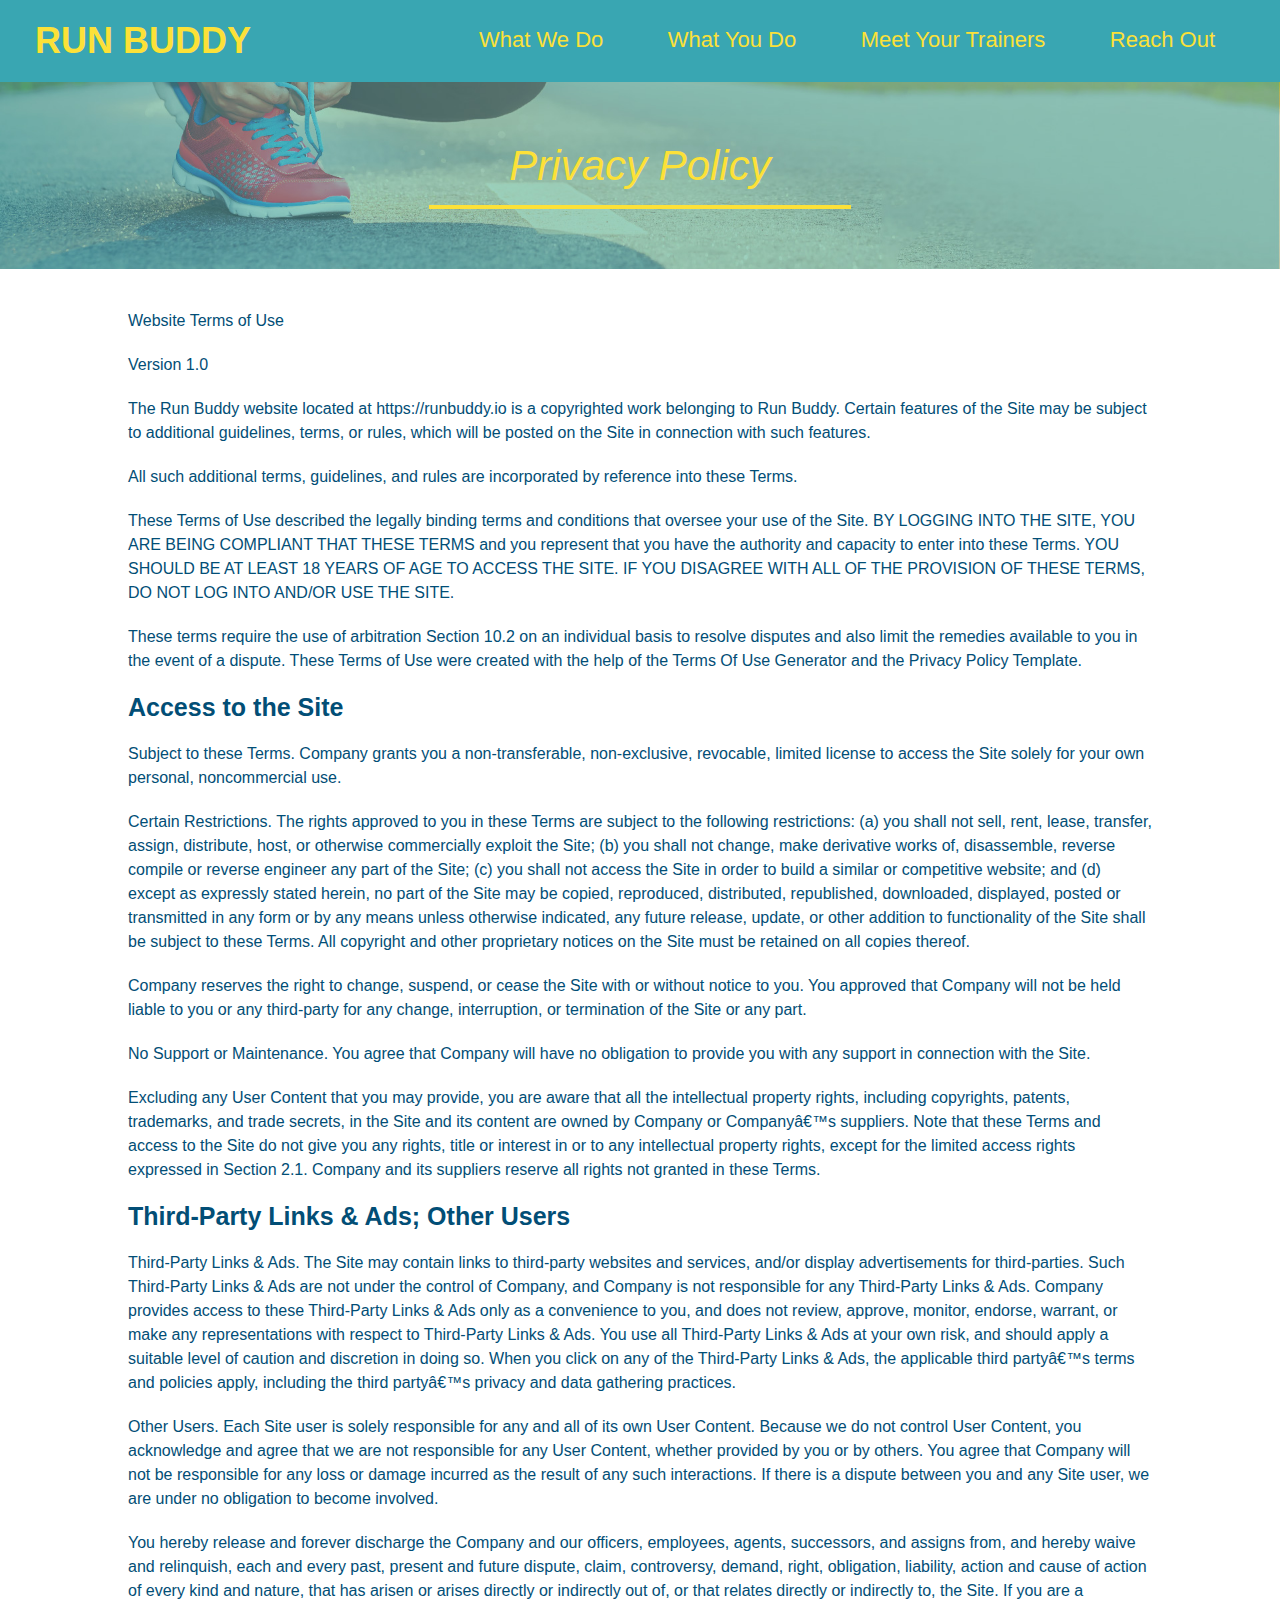
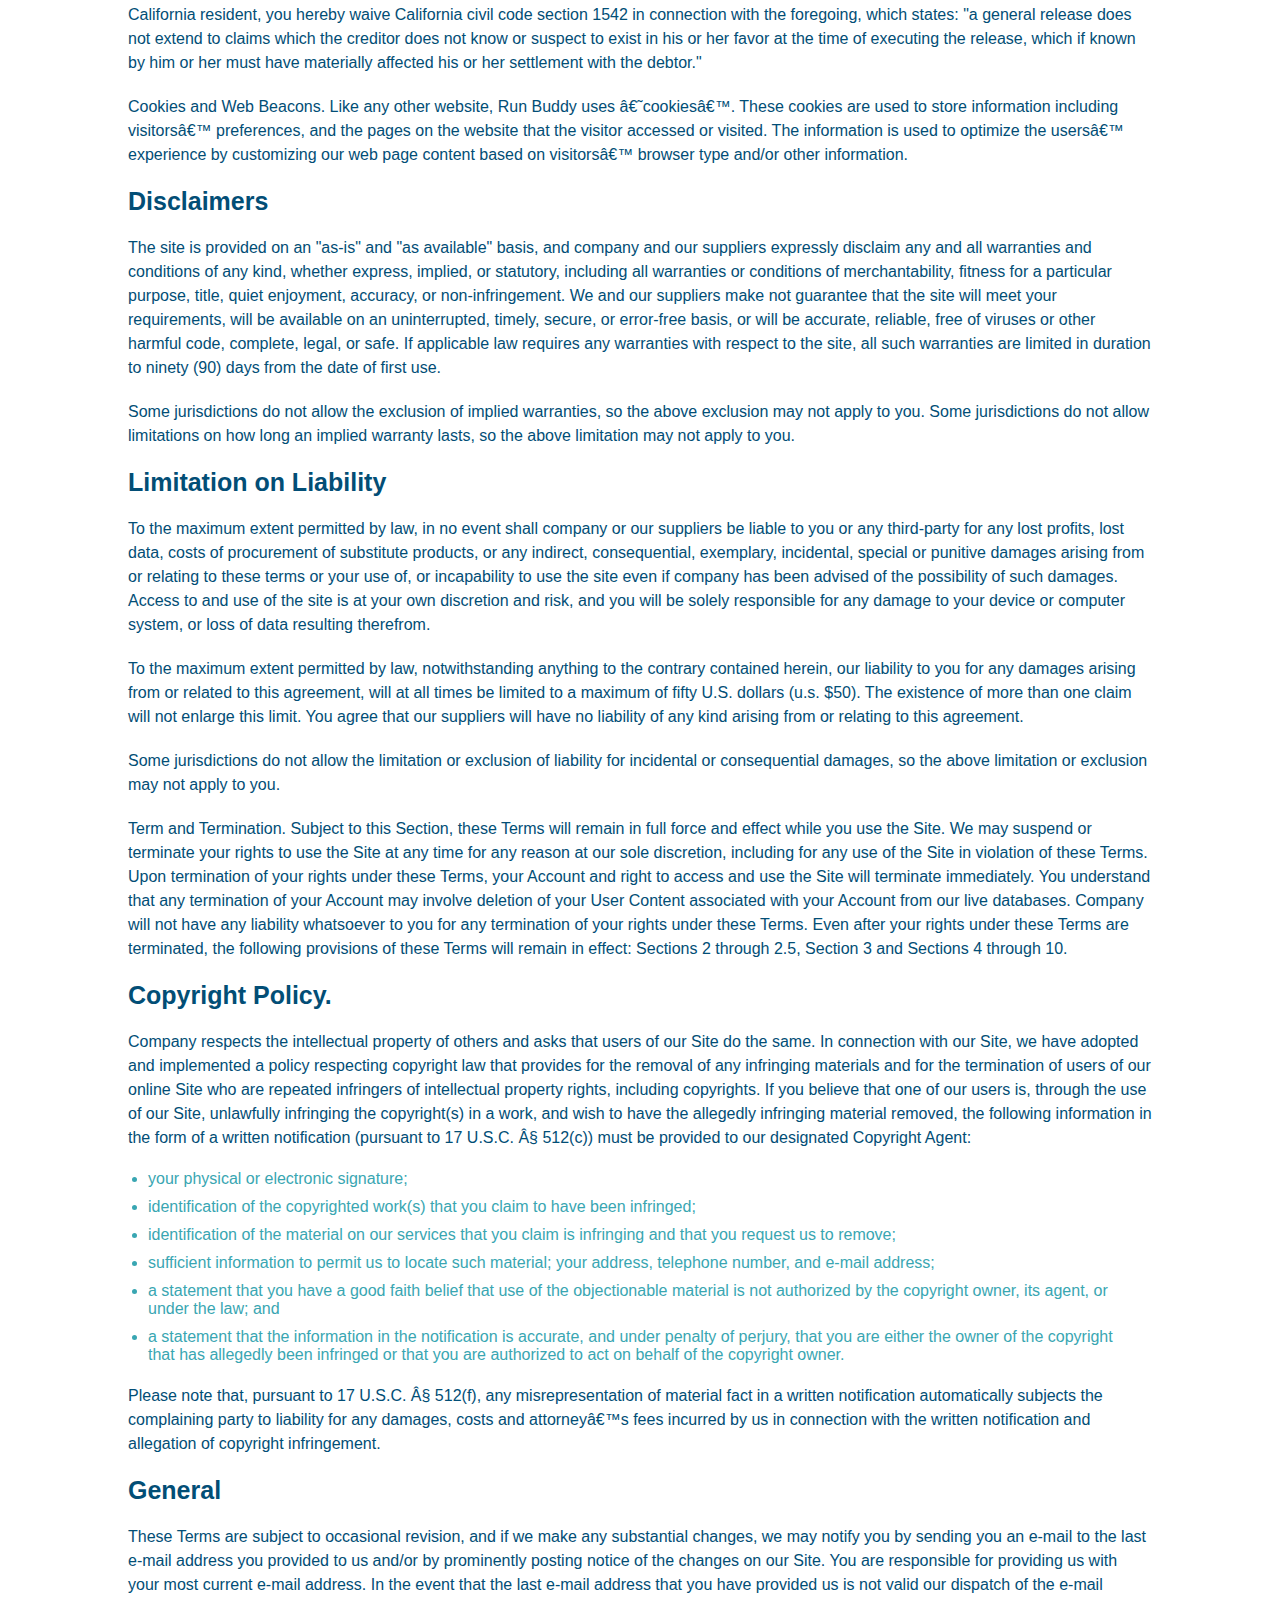
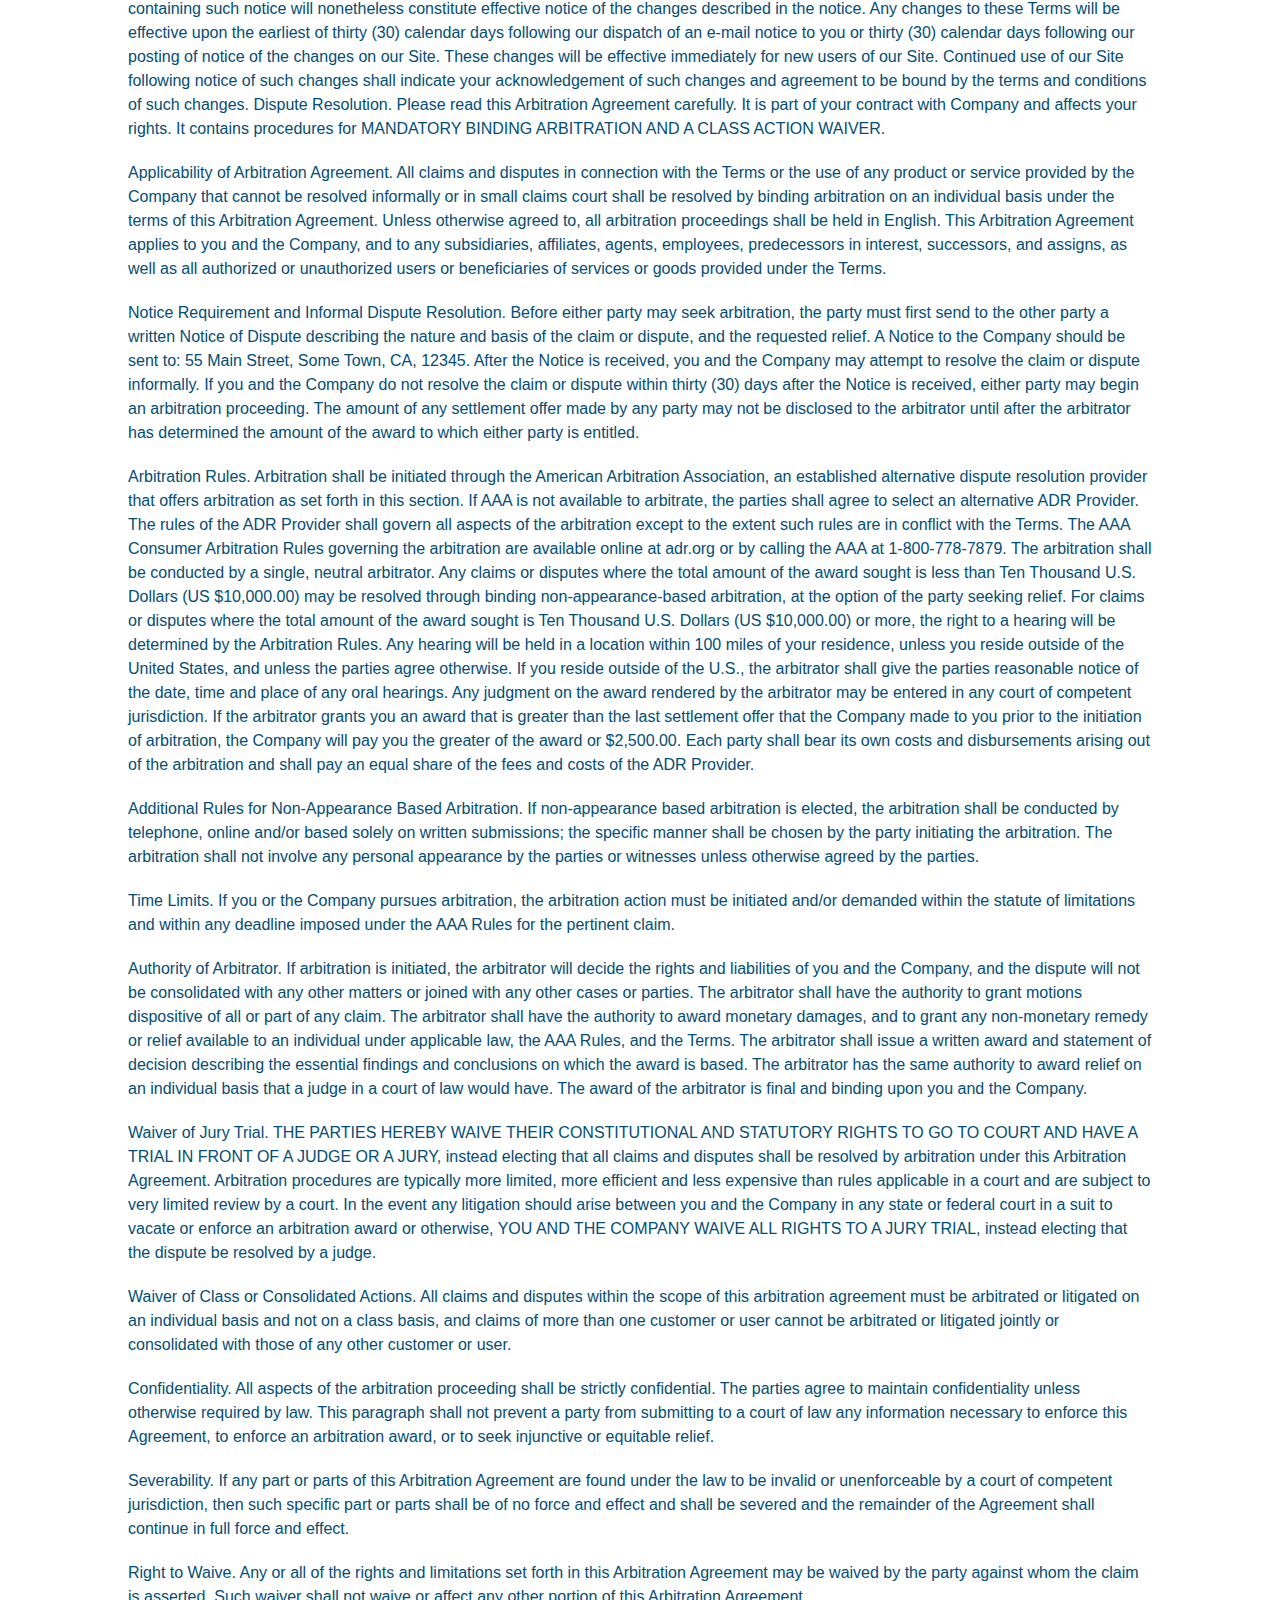
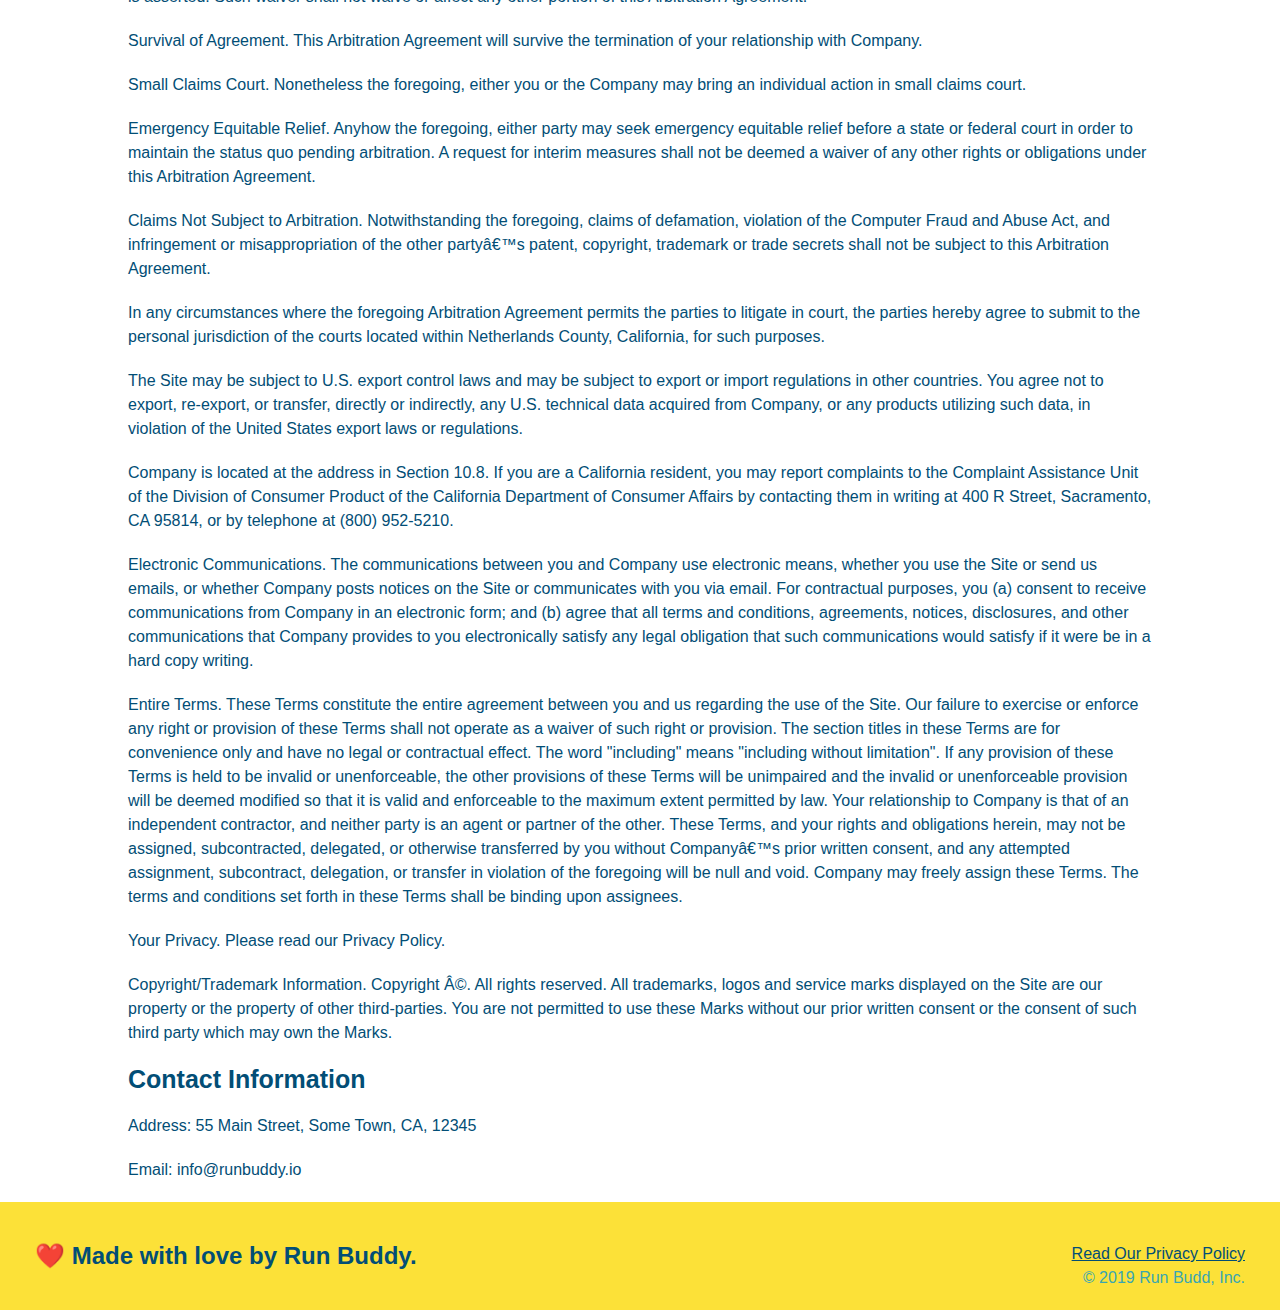
==== privacy-policy.html @ ecf2ec45 "good stuff" ====
<!-- creating the skeleton of an HTML doc is called SCAFFOLDING -->
<!DOCTYPE html>
<html lang="en">
    <head>
        <meta charset="UTF-8" />
        <title>Privacy Policy - Run Buddy</title>
        <link rel="stylesheet" href="./assets/css/style.css" />
        <link rel="stylesheet" href="./assets/css/secondary-styles.css" />
    </head>
    
    <body>
        <header>
            
            <h1>
                <a href="/">RUN BUDDY</a>
            </h1>
            
            <nav>
                
                <ul>
                    <li>
                        <a href="./index.html#what-we-do">What We Do</a>
                    </li>
                   
                    <li>
                        <a href="./index.html#what-you-do">What You Do</a>
                    </li>
                   
                    <li>
                        <a href="./index.html#your-trainers">Meet Your Trainers</a>
                    </li>
                   
                    <li>
                        <a href="./index.html#reach-out">Reach Out</a>
                    </li>
                
                </ul>
            
            </nav>
              
        </header>
        
        <section class="hero">
            <h2 class="page-title">Privacy Policy</h2>
        </section>

        <article class="secondary-content">
            <p>
                Website Terms of Use
              </p>
        
              <p>
                Version 1.0
              </p>
        
              <p>
                The Run Buddy website located at https://runbuddy.io is a copyrighted work belonging to Run Buddy. Certain
                features of the Site may be subject to additional guidelines, terms, or rules, which will be posted on the Site
                in connection with such features.
              </p>
        
              <p>
                All such additional terms, guidelines, and rules are incorporated by reference into these Terms.
              </p>
        
              <p>
                These Terms of Use described the legally binding terms and conditions that oversee your use of the Site. BY
                LOGGING INTO THE SITE, YOU ARE BEING COMPLIANT THAT THESE TERMS and you represent that you have the authority
                and capacity to enter into these Terms. YOU SHOULD BE AT LEAST 18 YEARS OF AGE TO ACCESS THE SITE. IF YOU
                DISAGREE WITH ALL OF THE PROVISION OF THESE TERMS, DO NOT LOG INTO AND/OR USE THE SITE.
              </p>
        
              <p>
                These terms require the use of arbitration Section 10.2 on an individual basis to resolve disputes and also
                limit the remedies available to you in the event of a dispute. These Terms of Use were created with the help of
                the Terms Of Use Generator and the Privacy Policy Template.
              </p>
        
              <h3>
                Access to the Site
              </h3>
        
              <p>
                Subject to these Terms. Company grants you a non-transferable, non-exclusive, revocable, limited license to
                access the Site solely for your own personal, noncommercial use.
              </p>
        
              <p>
                Certain Restrictions. The rights approved to you in these Terms are subject to the following restrictions: (a)
                you shall not sell, rent, lease, transfer, assign, distribute, host, or otherwise commercially exploit the Site;
                (b) you shall not change, make derivative works of, disassemble, reverse compile or reverse engineer any part of
                the Site; (c) you shall not access the Site in order to build a similar or competitive website; and (d) except
                as expressly stated herein, no part of the Site may be copied, reproduced, distributed, republished, downloaded,
                displayed, posted or transmitted in any form or by any means unless otherwise indicated, any future release,
                update, or other addition to functionality of the Site shall be subject to these Terms. All copyright and other
                proprietary notices on the Site must be retained on all copies thereof.
              </p>
        
              <p>
                Company reserves the right to change, suspend, or cease the Site with or without notice to you. You approved
                that Company will not be held liable to you or any third-party for any change, interruption, or termination of
                the Site or any part.
              </p>
        
              <p>
                No Support or Maintenance. You agree that Company will have no obligation to provide you with any support in
                connection with the Site.
              </p>
        
              <p>
                Excluding any User Content that you may provide, you are aware that all the intellectual property rights,
                including copyrights, patents, trademarks, and trade secrets, in the Site and its content are owned by Company
                or Companyâ€™s suppliers. Note that these Terms and access to the Site do not give you any rights, title or
                interest in or to any intellectual property rights, except for the limited access rights expressed in Section
                2.1. Company and its suppliers reserve all rights not granted in these Terms.
              </p>
        
              <h3>
                Third-Party Links & Ads; Other Users
              </h3>
        
              <p>
                Third-Party Links & Ads. The Site may contain links to third-party websites and services, and/or display
                advertisements for third-parties. Such Third-Party Links & Ads are not under the control of Company, and Company
                is not responsible for any Third-Party Links & Ads. Company provides access to these Third-Party Links & Ads
                only as a convenience to you, and does not review, approve, monitor, endorse, warrant, or make any
                representations with respect to Third-Party Links & Ads. You use all Third-Party Links & Ads at your own risk,
                and should apply a suitable level of caution and discretion in doing so. When you click on any of the
                Third-Party Links & Ads, the applicable third partyâ€™s terms and policies apply, including the third partyâ€™s
                privacy and data gathering practices.
              </p>
        
              <p>
                Other Users. Each Site user is solely responsible for any and all of its own User Content. Because we do not
                control User Content, you acknowledge and agree that we are not responsible for any User Content, whether
                provided by you or by others. You agree that Company will not be responsible for any loss or damage incurred as
                the result of any such interactions. If there is a dispute between you and any Site user, we are under no
                obligation to become involved.
              </p>
        
              <p>
                You hereby release and forever discharge the Company and our officers, employees, agents, successors, and
                assigns from, and hereby waive and relinquish, each and every past, present and future dispute, claim,
                controversy, demand, right, obligation, liability, action and cause of action of every kind and nature, that has
                arisen or arises directly or indirectly out of, or that relates directly or indirectly to, the Site. If you are
                a California resident, you hereby waive California civil code section 1542 in connection with the foregoing,
                which states: "a general release does not extend to claims which the creditor does not know or suspect to exist
                in his or her favor at the time of executing the release, which if known by him or her must have materially
                affected his or her settlement with the debtor."
              </p>
        
              <p>
                Cookies and Web Beacons. Like any other website, Run Buddy uses â€˜cookiesâ€™. These cookies are used to store
                information including visitorsâ€™ preferences, and the pages on the website that the visitor accessed or visited.
                The information is used to optimize the usersâ€™ experience by customizing our web page content based on visitorsâ€™
                browser type and/or other information.
              </p>
        
              <h3>
                Disclaimers
              </h3>
        
              <p>
                The site is provided on an "as-is" and "as available" basis, and company and our suppliers expressly disclaim
                any and all warranties and conditions of any kind, whether express, implied, or statutory, including all
                warranties or conditions of merchantability, fitness for a particular purpose, title, quiet enjoyment, accuracy,
                or non-infringement. We and our suppliers make not guarantee that the site will meet your requirements, will be
                available on an uninterrupted, timely, secure, or error-free basis, or will be accurate, reliable, free of
                viruses or other harmful code, complete, legal, or safe. If applicable law requires any warranties with respect
                to the site, all such warranties are limited in duration to ninety (90) days from the date of first use.
              </p>
        
              <p>
                Some jurisdictions do not allow the exclusion of implied warranties, so the above exclusion may not apply to
                you. Some jurisdictions do not allow limitations on how long an implied warranty lasts, so the above limitation
                may not apply to you.
              </p>
        
              <h3>
                Limitation on Liability
              </h3>
        
              <p>
                To the maximum extent permitted by law, in no event shall company or our suppliers be liable to you or any
                third-party for any lost profits, lost data, costs of procurement of substitute products, or any indirect,
                consequential, exemplary, incidental, special or punitive damages arising from or relating to these terms or
                your use of, or incapability to use the site even if company has been advised of the possibility of such
                damages. Access to and use of the site is at your own discretion and risk, and you will be solely responsible
                for any damage to your device or computer system, or loss of data resulting therefrom.
              </p>
        
              <p>
                To the maximum extent permitted by law, notwithstanding anything to the contrary contained herein, our liability
                to you for any damages arising from or related to this agreement, will at all times be limited to a maximum of
                fifty U.S. dollars (u.s. $50). The existence of more than one claim will not enlarge this limit. You agree that
                our suppliers will have no liability of any kind arising from or relating to this agreement.
              </p>
        
              <p>
                Some jurisdictions do not allow the limitation or exclusion of liability for incidental or consequential
                damages, so the above limitation or exclusion may not apply to you.
              </p>
        
              <p>
                Term and Termination. Subject to this Section, these Terms will remain in full force and effect while you use
                the Site. We may suspend or terminate your rights to use the Site at any time for any reason at our sole
                discretion, including for any use of the Site in violation of these Terms. Upon termination of your rights under
                these Terms, your Account and right to access and use the Site will terminate immediately. You understand that
                any termination of your Account may involve deletion of your User Content associated with your Account from our
                live databases. Company will not have any liability whatsoever to you for any termination of your rights under
                these Terms. Even after your rights under these Terms are terminated, the following provisions of these Terms
                will remain in effect: Sections 2 through 2.5, Section 3 and Sections 4 through 10.
              </p>
        
              <h3>
                Copyright Policy.
              </h3>
        
              <p>
                Company respects the intellectual property of others and asks that users of our Site do the same. In connection
                with our Site, we have adopted and implemented a policy respecting copyright law that provides for the removal
                of any infringing materials and for the termination of users of our online Site who are repeated infringers of
                intellectual property rights, including copyrights. If you believe that one of our users is, through the use of
                our Site, unlawfully infringing the copyright(s) in a work, and wish to have the allegedly infringing material
                removed, the following information in the form of a written notification (pursuant to 17 U.S.C. Â§ 512(c)) must
                be provided to our designated Copyright Agent:
              </p>
        
              <ul>
                <li>
                  your physical or electronic signature;
                </li>
                <li>
                  identification of the copyrighted work(s) that you claim to have been infringed;
                </li>
                <li>
                  identification of the material on our services that you claim is infringing and that you request us to remove;
                </li>
                <li>
                  sufficient information to permit us to locate such material; your address, telephone number, and e-mail
                  address;
                </li>
                <li>
                  a statement that you have a good faith belief that use of the objectionable material is not authorized by the
                  copyright owner, its agent, or under the law; and
                </li>
                <li>
                  a statement that the information in the notification is accurate, and under penalty of perjury, that you are
                  either the owner of the copyright that has allegedly been infringed or that you are authorized to act on
                  behalf of the copyright owner.
                </li>
              </ul>
        
              <p>
                Please note that, pursuant to 17 U.S.C. Â§ 512(f), any misrepresentation of material fact in a written
                notification automatically subjects the complaining party to liability for any damages, costs and attorneyâ€™s
                fees incurred by us in connection with the written notification and allegation of copyright infringement.
              </p>
        
              <h3>
                General
              </h3>
        
              <p>
                These Terms are subject to occasional revision, and if we make any substantial changes, we may notify you by
                sending you an e-mail to the last e-mail address you provided to us and/or by prominently posting notice of the
                changes on our Site. You are responsible for providing us with your most current e-mail address. In the event
                that the last e-mail address that you have provided us is not valid our dispatch of the e-mail containing such
                notice will nonetheless constitute effective notice of the changes described in the notice. Any changes to these
                Terms will be effective upon the earliest of thirty (30) calendar days following our dispatch of an e-mail
                notice to you or thirty (30) calendar days following our posting of notice of the changes on our Site. These
                changes will be effective immediately for new users of our Site. Continued use of our Site following notice of
                such changes shall indicate your acknowledgement of such changes and agreement to be bound by the terms and
                conditions of such changes. Dispute Resolution. Please read this Arbitration Agreement carefully. It is part of
                your contract with Company and affects your rights. It contains procedures for MANDATORY BINDING ARBITRATION AND
                A CLASS ACTION WAIVER.
              </p>
        
              <p>
                Applicability of Arbitration Agreement. All claims and disputes in connection with the Terms or the use of any
                product or service provided by the Company that cannot be resolved informally or in small claims court shall be
                resolved by binding arbitration on an individual basis under the terms of this Arbitration Agreement. Unless
                otherwise agreed to, all arbitration proceedings shall be held in English. This Arbitration Agreement applies to
                you and the Company, and to any subsidiaries, affiliates, agents, employees, predecessors in interest,
                successors, and assigns, as well as all authorized or unauthorized users or beneficiaries of services or goods
                provided under the Terms.
              </p>
        
              <p>
                Notice Requirement and Informal Dispute Resolution. Before either party may seek arbitration, the party must
                first send to the other party a written Notice of Dispute describing the nature and basis of the claim or
                dispute, and the requested relief. A Notice to the Company should be sent to: 55 Main Street, Some Town, CA,
                12345. After the Notice is received, you and the Company may attempt to resolve the claim or dispute informally.
                If you and the Company do not resolve the claim or dispute within thirty (30) days after the Notice is received,
                either party may begin an arbitration proceeding. The amount of any settlement offer made by any party may not
                be disclosed to the arbitrator until after the arbitrator has determined the amount of the award to which either
                party is entitled.
              </p>
        
              <p>
                Arbitration Rules. Arbitration shall be initiated through the American Arbitration Association, an established
                alternative dispute resolution provider that offers arbitration as set forth in this section. If AAA is not
                available to arbitrate, the parties shall agree to select an alternative ADR Provider. The rules of the ADR
                Provider shall govern all aspects of the arbitration except to the extent such rules are in conflict with the
                Terms. The AAA Consumer Arbitration Rules governing the arbitration are available online at adr.org or by
                calling the AAA at 1-800-778-7879. The arbitration shall be conducted by a single, neutral arbitrator. Any
                claims or disputes where the total amount of the award sought is less than Ten Thousand U.S. Dollars (US
                $10,000.00) may be resolved through binding non-appearance-based arbitration, at the option of the party seeking
                relief. For claims or disputes where the total amount of the award sought is Ten Thousand U.S. Dollars (US
                $10,000.00) or more, the right to a hearing will be determined by the Arbitration Rules. Any hearing will be
                held in a location within 100 miles of your residence, unless you reside outside of the United States, and
                unless the parties agree otherwise. If you reside outside of the U.S., the arbitrator shall give the parties
                reasonable notice of the date, time and place of any oral hearings. Any judgment on the award rendered by the
                arbitrator may be entered in any court of competent jurisdiction. If the arbitrator grants you an award that is
                greater than the last settlement offer that the Company made to you prior to the initiation of arbitration, the
                Company will pay you the greater of the award or $2,500.00. Each party shall bear its own costs and
                disbursements arising out of the arbitration and shall pay an equal share of the fees and costs of the ADR
                Provider.
              </p>
        
              <p>
                Additional Rules for Non-Appearance Based Arbitration. If non-appearance based arbitration is elected, the
                arbitration shall be conducted by telephone, online and/or based solely on written submissions; the specific
                manner shall be chosen by the party initiating the arbitration. The arbitration shall not involve any personal
                appearance by the parties or witnesses unless otherwise agreed by the parties.
              </p>
        
              <p>
                Time Limits. If you or the Company pursues arbitration, the arbitration action must be initiated and/or demanded
                within the statute of limitations and within any deadline imposed under the AAA Rules for the pertinent claim.
              </p>
        
              <p>
                Authority of Arbitrator. If arbitration is initiated, the arbitrator will decide the rights and liabilities of
                you and the Company, and the dispute will not be consolidated with any other matters or joined with any other
                cases or parties. The arbitrator shall have the authority to grant motions dispositive of all or part of any
                claim. The arbitrator shall have the authority to award monetary damages, and to grant any non-monetary remedy
                or relief available to an individual under applicable law, the AAA Rules, and the Terms. The arbitrator shall
                issue a written award and statement of decision describing the essential findings and conclusions on which the
                award is based. The arbitrator has the same authority to award relief on an individual basis that a judge in a
                court of law would have. The award of the arbitrator is final and binding upon you and the Company.
              </p>
        
              <p>
                Waiver of Jury Trial. THE PARTIES HEREBY WAIVE THEIR CONSTITUTIONAL AND STATUTORY RIGHTS TO GO TO COURT AND HAVE
                A TRIAL IN FRONT OF A JUDGE OR A JURY, instead electing that all claims and disputes shall be resolved by
                arbitration under this Arbitration Agreement. Arbitration procedures are typically more limited, more efficient
                and less expensive than rules applicable in a court and are subject to very limited review by a court. In the
                event any litigation should arise between you and the Company in any state or federal court in a suit to vacate
                or enforce an arbitration award or otherwise, YOU AND THE COMPANY WAIVE ALL RIGHTS TO A JURY TRIAL, instead
                electing that the dispute be resolved by a judge.
              </p>
        
              <p>
                Waiver of Class or Consolidated Actions. All claims and disputes within the scope of this arbitration agreement
                must be arbitrated or litigated on an individual basis and not on a class basis, and claims of more than one
                customer or user cannot be arbitrated or litigated jointly or consolidated with those of any other customer or
                user.
              </p>
        
              <p>
                Confidentiality. All aspects of the arbitration proceeding shall be strictly confidential. The parties agree to
                maintain confidentiality unless otherwise required by law. This paragraph shall not prevent a party from
                submitting to a court of law any information necessary to enforce this Agreement, to enforce an arbitration
                award, or to seek injunctive or equitable relief.
              </p>
        
              <p>
                Severability. If any part or parts of this Arbitration Agreement are found under the law to be invalid or
                unenforceable by a court of competent jurisdiction, then such specific part or parts shall be of no force and
                effect and shall be severed and the remainder of the Agreement shall continue in full force and effect.
              </p>
        
              <p>
                Right to Waive. Any or all of the rights and limitations set forth in this Arbitration Agreement may be waived
                by the party against whom the claim is asserted. Such waiver shall not waive or affect any other portion of this
                Arbitration Agreement.
              </p>
        
              <p>
                Survival of Agreement. This Arbitration Agreement will survive the termination of your relationship with
                Company.
              </p>
        
              <p>
                Small Claims Court. Nonetheless the foregoing, either you or the Company may bring an individual action in small
                claims court.
              </p>
        
              <p>
                Emergency Equitable Relief. Anyhow the foregoing, either party may seek emergency equitable relief before a
                state or federal court in order to maintain the status quo pending arbitration. A request for interim measures
                shall not be deemed a waiver of any other rights or obligations under this Arbitration Agreement.
              </p>
        
              <p>
                Claims Not Subject to Arbitration. Notwithstanding the foregoing, claims of defamation, violation of the
                Computer Fraud and Abuse Act, and infringement or misappropriation of the other partyâ€™s patent, copyright,
                trademark or trade secrets shall not be subject to this Arbitration Agreement.
              </p>
        
              <p>
                In any circumstances where the foregoing Arbitration Agreement permits the parties to litigate in court, the
                parties hereby agree to submit to the personal jurisdiction of the courts located within Netherlands County,
                California, for such purposes.
              </p>
        
              <p>
                The Site may be subject to U.S. export control laws and may be subject to export or import regulations in other
                countries. You agree not to export, re-export, or transfer, directly or indirectly, any U.S. technical data
                acquired from Company, or any products utilizing such data, in violation of the United States export laws or
                regulations.
              </p>
        
              <p>
                Company is located at the address in Section 10.8. If you are a California resident, you may report complaints
                to the Complaint Assistance Unit of the Division of Consumer Product of the California Department of Consumer
                Affairs by contacting them in writing at 400 R Street, Sacramento, CA 95814, or by telephone at (800) 952-5210.
              </p>
        
              <p>
                Electronic Communications. The communications between you and Company use electronic means, whether you use the
                Site or send us emails, or whether Company posts notices on the Site or communicates with you via email. For
                contractual purposes, you (a) consent to receive communications from Company in an electronic form; and (b)
                agree that all terms and conditions, agreements, notices, disclosures, and other communications that Company
                provides to you electronically satisfy any legal obligation that such communications would satisfy if it were be
                in a hard copy writing.
              </p>
        
              <p>
                Entire Terms. These Terms constitute the entire agreement between you and us regarding the use of the Site. Our
                failure to exercise or enforce any right or provision of these Terms shall not operate as a waiver of such right
                or provision. The section titles in these Terms are for convenience only and have no legal or contractual
                effect. The word "including" means "including without limitation". If any provision of these Terms is held to be
                invalid or unenforceable, the other provisions of these Terms will be unimpaired and the invalid or
                unenforceable provision will be deemed modified so that it is valid and enforceable to the maximum extent
                permitted by law. Your relationship to Company is that of an independent contractor, and neither party is an
                agent or partner of the other. These Terms, and your rights and obligations herein, may not be assigned,
                subcontracted, delegated, or otherwise transferred by you without Companyâ€™s prior written consent, and any
                attempted assignment, subcontract, delegation, or transfer in violation of the foregoing will be null and void.
                Company may freely assign these Terms. The terms and conditions set forth in these Terms shall be binding upon
                assignees.
              </p>
        
              <p>
                Your Privacy. Please read our Privacy Policy.
              </p>
        
              <p>
                Copyright/Trademark Information. Copyright Â©. All rights reserved. All trademarks, logos and service marks
                displayed on the Site are our property or the property of other third-parties. You are not permitted to use
                these Marks without our prior written consent or the consent of such third party which may own the Marks.
              </p>
        
              <h3>
                Contact Information
              </h3>
        
              <p>
                Address: 55 Main Street, Some Town, CA, 12345
              </p>
        
              <p>
                Email: info@runbuddy.io
              </p>
        
        </article>
       
        <footer>
            <h2>❤️ Made with love by Run Buddy.</h2>
            <div>
                <a href="#">Read Our Privacy Policy</a><br />
                &copy; 2019 Run Budd, Inc.
            </div>
        </footer>     
    </body>
</html>
---- assets/css/style.css ----
* {
    margin: 0;
    padding: 0;
    box-sizing: border-box
} 
    
body {
    /* I'm a CSS comment! */
    color: #39a6b2;
    font-family:  Helvetica, Arial, sans-serif;
}

/* apply styles to <header> */
header {
    padding: 20px 35px;
    background-color: #39a6b2;
}

header h1 {
    font-weight: bold;
    font-size: 36px;
    color: #fce138;
    margin: 0;
    display: inline;
}

header a {
    text-decoration: none;
    color: #fce138;
}

header nav {
    float: right;
    margin: 7px 0;
}

header nav ul li {
    display: inline;
}

header nav ul li a {
    margin: 0 30px;
    font-weight: lighter;
    font-size: 22px;
}

footer {
    background: #fce138;
    width: 100%;
    padding: 40px 35px;
}

footer h2 {
    display: inline;
    color: #024e76;
    font-size: 30p;
    margin: 0;
}

footer div {
    float: right;
    line-height: 1.5;
    text-align: right;
}

footer a {
    color: #024e76;
}

section {
    padding: 60px;
}

/* Hero Style Start */
.hero {
    background-image: url("../images/hero-bg.jpg");
    height: 600px;
    background-size: cover;
    background-position: center;
    position: relative;
}


.hero-form {
    border: 3px solid #024e76;
    background-color: #fce138;
    padding: 20px;
    width: 500px;
    color: #024e76;
    position: absolute;
    bottom: 120px;
    right: 140px;
}

.hero-form h3 {
    font-size: 24px;
    margin: 0;
}

.hero-form p {
    margin: 5px 0 15px 0;
}

.hero-form label {
    margin: 0 5px;
}

.form-input {
    border: 1px solid #024e76;
    display : block;
    padding: 7px 15px;
    font-size: 16px;
    color:#024e76;
    width: 100%;
    margin-bottom: 15px;
}

.hero-form button {
    color: #fce138;
    background-color: #024e76;
    border: none;
    padding: 10px 20px;
    font-size: 16px;
}
/* Hero Style End */

.intro {
    text-align: center;
}

.intro p {
    line-height: 1.7;
    color: #39a639;
    width: 80%;
    font-size: 20px;

    /* add this alongside you other declaratons */
    margin: 0 auto;
}

.steps {
    text-align: center;
    background: #fce138;
}

.steps div {
    margin-bottom: 80px;
}

.steps img {
    width: 15%;
    margin: 10px 0;
}

.steps h3 {
    color: #024e76;
    font-size: 46px;
    margin-top: 10px;
}

.steps p {
    color: #39a6b2;
    font-size: 23px;
}

.steps span {
    font-size: 38px;
}

.section-title {
    font-size: 55px;
    display: inline-block;
    padding: 0 100px 20px 100px;
    border-bottom: 3px solid;
    margin-bottom: 35px;
    color: #024e76;
}
  
.primary-border {
    border-color: #fce138;
}
  
.secondary-border {
    border-color: #39a6b2;
}

.trainers {
    text-align: center;
}

.trainer {
    width: 900px;
    margin: 0 auto 30px auto;
    background: #024e76;
    color:#fce138;
    overflow: auto;
}

.trainer img {
    width: 35%;
    float: left;
}

.trainer-bio {
    padding: 35px;
    float: left;
    width: 65%;
}

.text-left {
    text-align: left;
}

.text-right {
    text-align: right;
}

.trainer-bio h3 {
    font-size: 32px;
    margin-bottom: 8px;
}

.trainer-bio h4 {
    font-weight: lighter;
    font-size: 26px;
    margin-bottom: 25px;
}
.trainer-bio p {
    font-size: 17px;
    line-height: 1.3;
}

.contact {
    text-align: center;
    background: #024e76;
}

.contact h2 {
    color: #fce138;
}

.contact-info iframe {
    width: 400px;
    height: 400px;
}

.contact-info div {
    width: 410px;
    display: inline-block;
    vertical-align: top;
    text-align: left;
    margin: 30px 0 0 60px;
    color: white;
}

.contact-info h3 {
    color:#fce138;
    font-size: 32px;
}

.contact-info p, .contact-info address {
    margin: 20px 0;
    line-height: 1.5;
    font-size: 20px;
    font-style: normal;
}

.contact-info a {
    color:#fce138
}

/* REACH OUT STYLES END */
---- assets/css/secondary-styles.css ----
.hero {
    background-position: bottom;
    height: auto;
    text-align: center;
    margin-bottom: 40px;
}

.page-title {
    color: #fce138;
    display: inline-block;
    border-bottom: 4px solid #fce138;
    padding: 0 80px 15px 80px;
    font-weight: normal;
    font-size: 42px;
    font-style: italic;
}

.secondary-content {
    width: 80%;
    margin: auto;
    color: #024e76;
}

.secondary-content h3 {
    font-size: 25px;
    margin: 20px 0;
}

.secondary-content p {
    font-size: 16px;
    line-height: 1.5;
    margin: 20px 0;
}

.secondary-content ul {
    margin: 15px 20px 15px 20px
}
.secondary-content li {
    color: #39a6b2;
    margin: 10px 0;
}
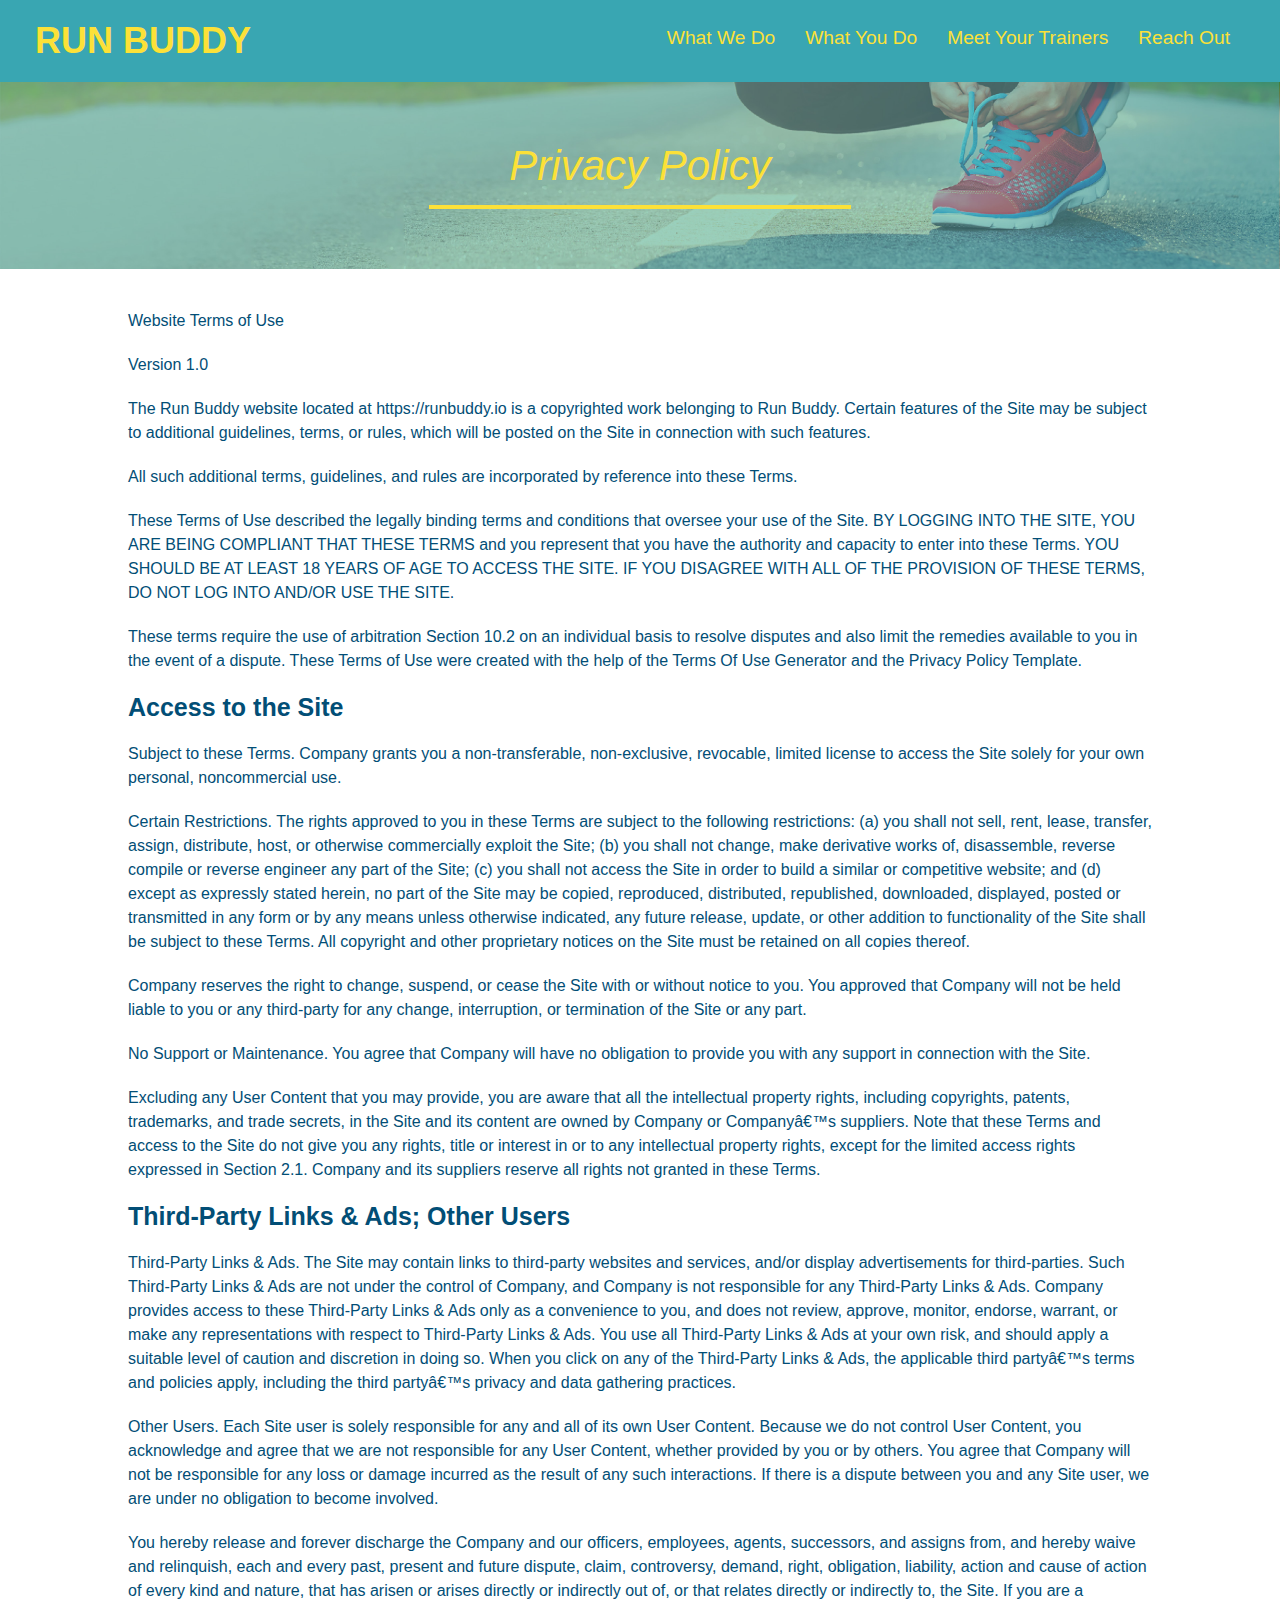
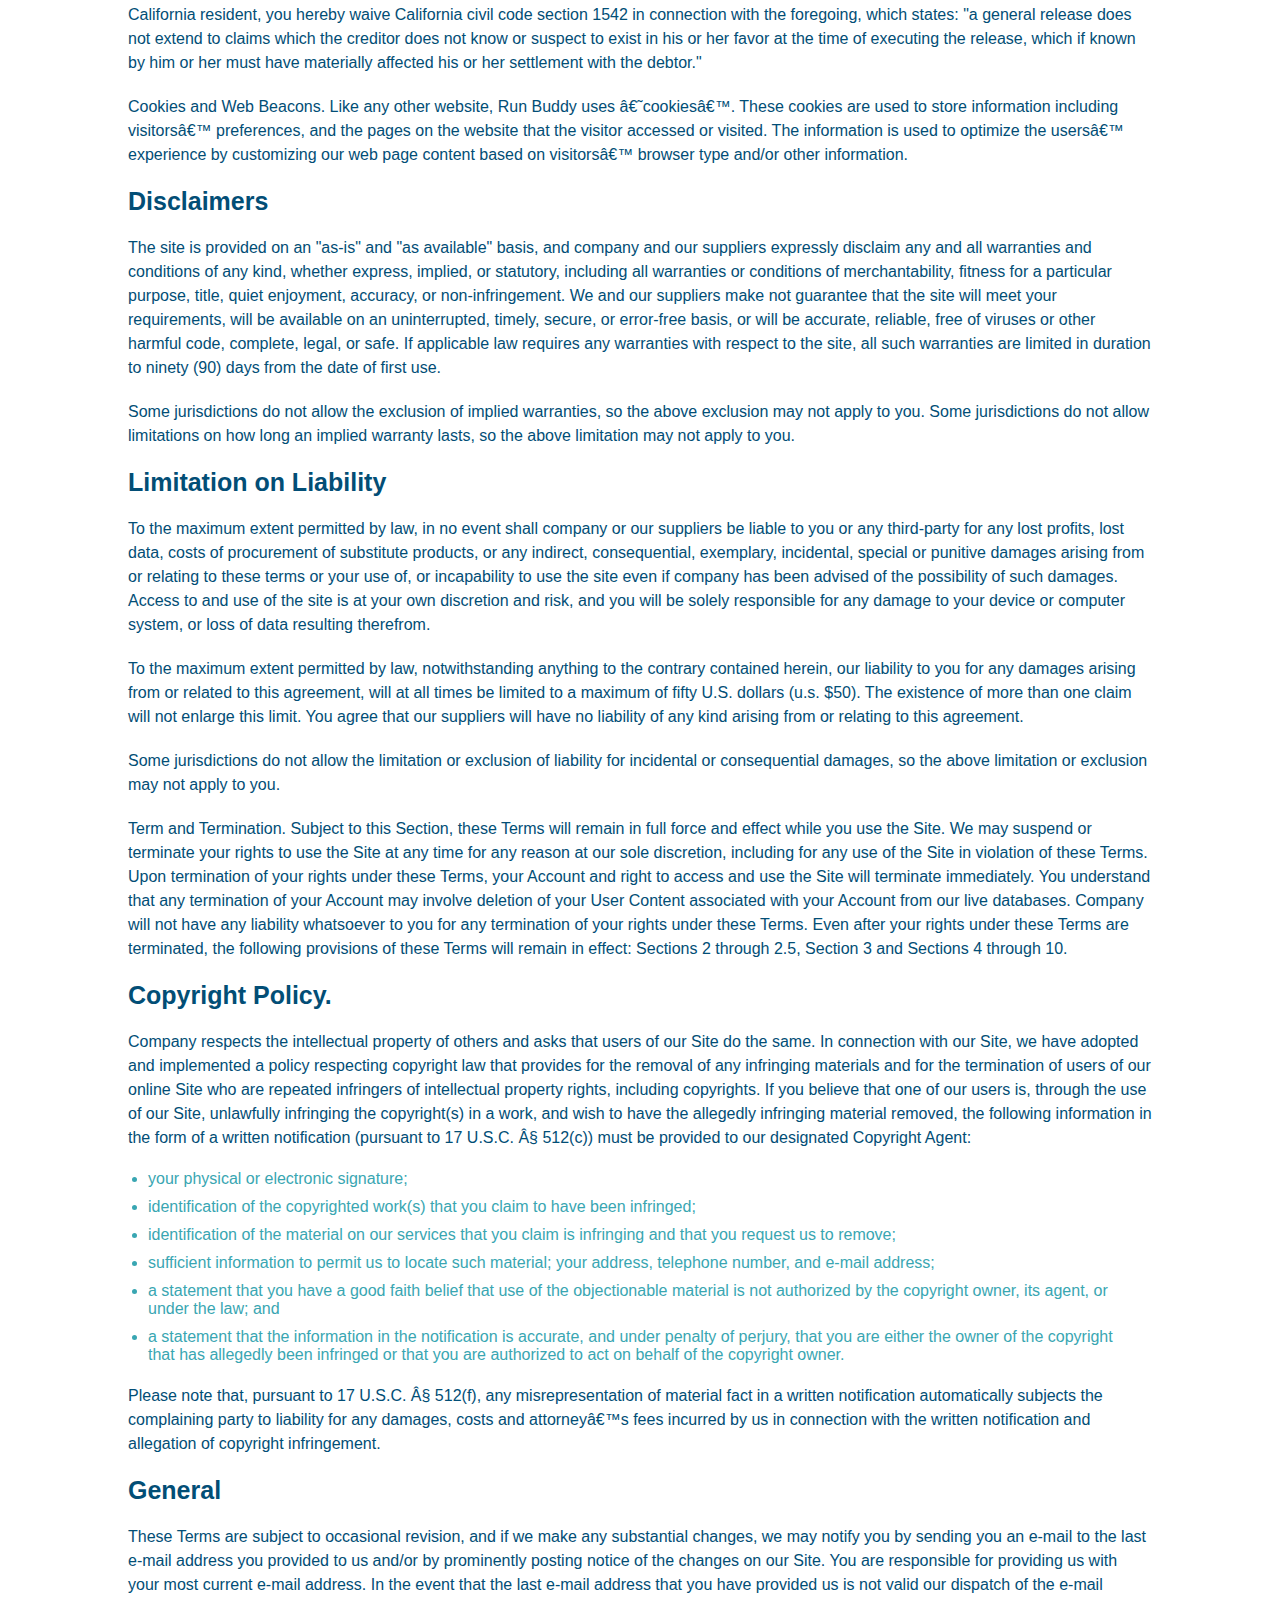
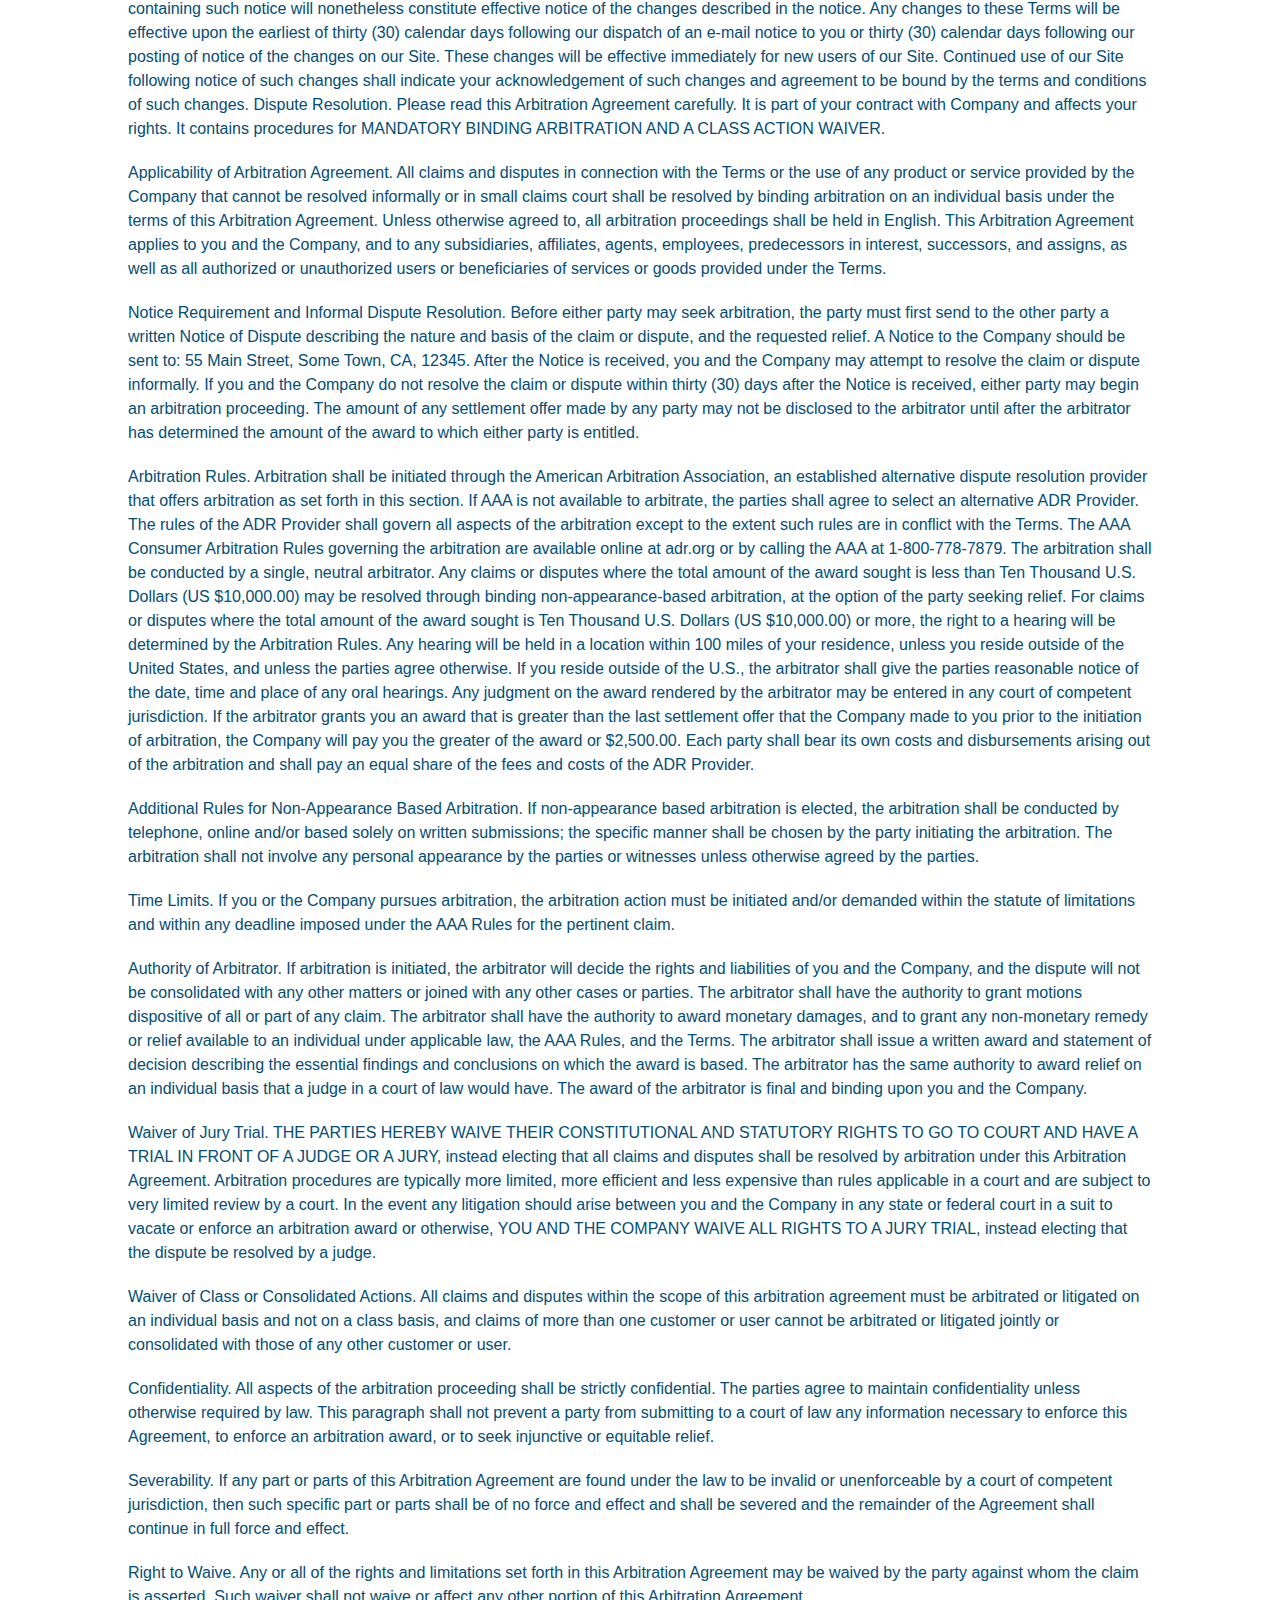
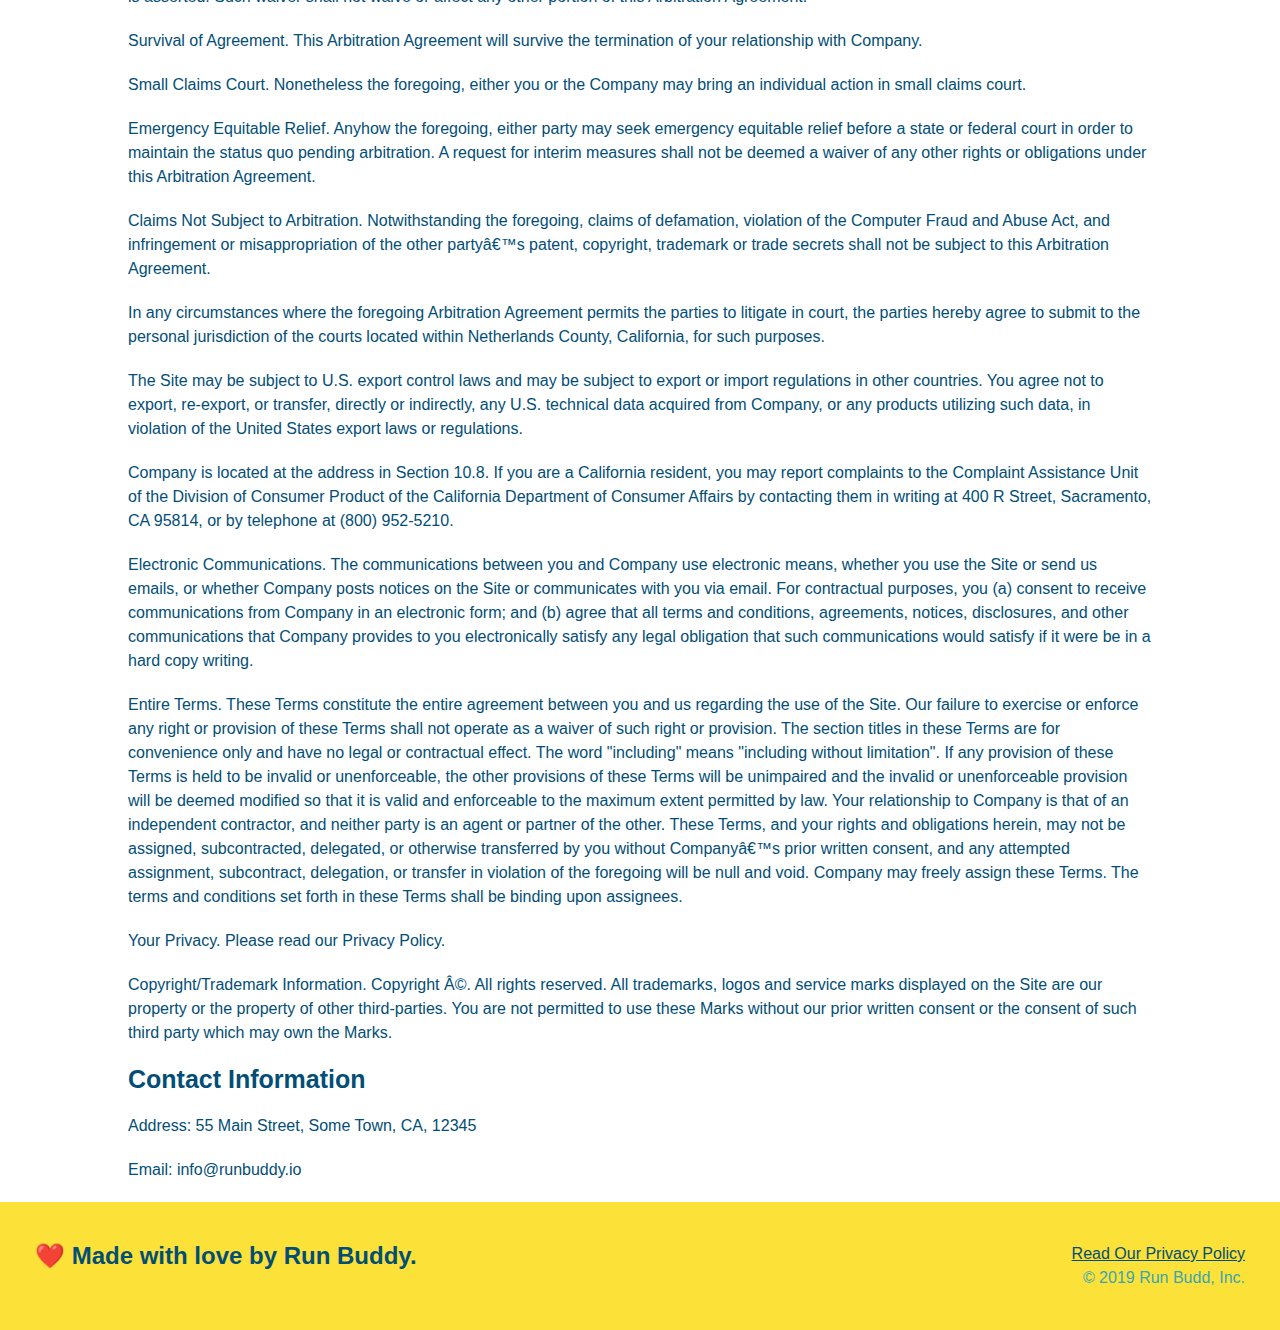
==== commit c7b3ce81: "start media queries" ====
--- a/privacy-policy.html
+++ b/privacy-policy.html
@@ -3,6 +3,7 @@
 <html lang="en">
     <head>
         <meta charset="UTF-8" />
+        <meta name="viewport" content="width=device-width, initial-scale=1.0" />
         <title>Privacy Policy - Run Buddy</title>
         <link rel="stylesheet" href="./assets/css/style.css" />
         <link rel="stylesheet" href="./assets/css/secondary-styles.css" />
--- a/assets/css/style.css
+++ b/assets/css/style.css
@@ -10,10 +10,13 @@
     font-family:  Helvetica, Arial, sans-serif;
 }
 
-/* apply styles to <header> */
+/* Header Start */
 header {
     padding: 20px 35px;
     background-color: #39a6b2;
+    display: flex;
+    justify-content: space-between;
+    flex-wrap: wrap;
 }
 
 header h1 {
@@ -21,7 +24,6 @@
     font-size: 36px;
     color: #fce138;
     margin: 0;
-    display: inline;
 }
 
 header a {
@@ -30,35 +32,40 @@
 }
 
 header nav {
-    float: right;
     margin: 7px 0;
 }
 
-header nav ul li {
-    display: inline;
+header nav ul {
+    display: flex;
+    flex-wrap: wrap;
+    justify-content: space-between;
+    align-items: center;
+    list-style: none;
 }
 
 header nav ul li a {
-    margin: 0 30px;
     font-weight: lighter;
-    font-size: 22px;
-}
-
+    font-size: 1.5vw;
+    padding: 10px 15px;
+}
+
+/* Footer Start */
 footer {
     background: #fce138;
     width: 100%;
     padding: 40px 35px;
+    display: flex;
+    justify-content: space-between;
+    flex-wrap: wrap;
 }
 
 footer h2 {
-    display: inline;
     color: #024e76;
     font-size: 30p;
     margin: 0;
 }
 
 footer div {
-    float: right;
     line-height: 1.5;
     text-align: right;
 }
@@ -73,23 +80,22 @@
 
 /* Hero Style Start */
 .hero {
-    background-image: url("../images/hero-bg.jpg");
-    height: 600px;
+    background-image: url("../images/hero-bg.jpg.jpg");
     background-size: cover;
     background-position: center;
-    position: relative;
-}
-
+    display: flex;
+    justify-content: center;
+    flex-wrap: wrap;
+    align-items: flex-start;
+}
 
 .hero-form {
     border: 3px solid #024e76;
     background-color: #fce138;
     padding: 20px;
-    width: 500px;
-    color: #024e76;
-    position: absolute;
-    bottom: 120px;
-    right: 140px;
+    color: #024e76;
+    width: 40%;
+    margin:  3.5%;
 }
 
 .hero-form h3 {
@@ -122,58 +128,90 @@
     padding: 10px 20px;
     font-size: 16px;
 }
-/* Hero Style End */
-
-.intro {
-    text-align: center;
+
+.hero-cta {
+    width:35%;
+    text-align: right;
+    margin: 3.5%;
+    color: #fff;
+    font-size: 18px;
+    line-height: 1.3;
+}
+
+.hero-cta h2 {
+    font-style: italic;
+    font-size: 55px;
+    color: #fce138;
 }
 
 .intro p {
-    line-height: 1.7;
+    line-height: 1.2;
     color: #39a639;
     width: 80%;
     font-size: 20px;
-
-    /* add this alongside you other declaratons */
     margin: 0 auto;
-}
-
+    text-align: center;
+}
+
+/* Step Section Start */
 .steps {
+    background: #fce138;
+}
+
+.step {
+    margin: 50px auto;
+    padding-bottom: 50px;
+    width: 80%;
+    border-bottom: 1px solid #39a6b2;
+    display: flex;
+    flex-wrap: wrap;
+    align-items: center;
+    justify-content: space-between;
+}
+
+.step h3 {
+    color: #024e76;
+    font-size: 46px;
+    flex: 1 30%;
+}
+
+.step-info {
+    flex: 2 70%;
+    display: flex;
+    flex-wrap: wrap;
+    align-items: center;
+}
+
+.step-img {
+    flex: 1 12%;
+    margin-right: 20px;
+}
+
+.step-img img {
+    max-width: 100%;
+}
+.step-text {
+    flex: 12;
+}
+.step-text p {
+    color: #39a6b2;
+    font-size: 18px;
+}
+
+.step-text h4 {
+    font-size: 26px;
+    line-height: 1.5;
+    color: #024e76;
+}
+
+.section-title {
+    font-size: 48px;
+    border-bottom: 3px solid;
+    color: #024e76;
+    padding-bottom: 20px;
     text-align: center;
-    background: #fce138;
-}
-
-.steps div {
-    margin-bottom: 80px;
-}
-
-.steps img {
-    width: 15%;
-    margin: 10px 0;
-}
-
-.steps h3 {
-    color: #024e76;
-    font-size: 46px;
-    margin-top: 10px;
-}
-
-.steps p {
-    color: #39a6b2;
-    font-size: 23px;
-}
-
-.steps span {
-    font-size: 38px;
-}
-
-.section-title {
-    font-size: 55px;
-    display: inline-block;
-    padding: 0 100px 20px 100px;
-    border-bottom: 3px solid;
-    margin-bottom: 35px;
-    color: #024e76;
+    margin: 0 auto 35px auto;
+    width: 50%;
 }
   
 .primary-border {
@@ -184,54 +222,47 @@
     border-color: #39a6b2;
 }
 
+/* Trainer Section Start */
 .trainers {
-    text-align: center;
+    width: 100%;
+    margin: 0 auto;
+    display: flex;
+    flex-wrap: wrap;
+    justify-content: space-around;
 }
 
 .trainer {
-    width: 900px;
-    margin: 0 auto 30px auto;
+    margin: 20px;
     background: #024e76;
     color:#fce138;
-    overflow: auto;
+    flex: 1;
 }
 
 .trainer img {
-    width: 35%;
-    float: left;
+    width: 100%;
 }
 
 .trainer-bio {
-    padding: 35px;
-    float: left;
-    width: 65%;
-}
-
-.text-left {
-    text-align: left;
-}
-
-.text-right {
-    text-align: right;
+    padding: 25px;
+    line-height: 1.3;
 }
 
 .trainer-bio h3 {
-    font-size: 32px;
-    margin-bottom: 8px;
+    font-size: 28px
 }
 
 .trainer-bio h4 {
     font-weight: lighter;
-    font-size: 26px;
-    margin-bottom: 25px;
-}
+    font-size: 22px;
+    margin-bottom: 15px;
+}
+
 .trainer-bio p {
     font-size: 17px;
-    line-height: 1.3;
-}
-
+}
+
+/* Contact Info Start */
 .contact {
-    text-align: center;
     background: #024e76;
 }
 
@@ -239,17 +270,22 @@
     color: #fce138;
 }
 
+.contact-info > * {
+    flex: 1;
+    margin: 15px;
+}
+
+.contact-info {
+    display: flex;
+    justify-content: space-between;
+    flex-wrap: wrap;
+}
+
 .contact-info iframe {
-    width: 400px;
     height: 400px;
 }
 
 .contact-info div {
-    width: 410px;
-    display: inline-block;
-    vertical-align: top;
-    text-align: left;
-    margin: 30px 0 0 60px;
     color: white;
 }
 
@@ -261,7 +297,7 @@
 .contact-info p, .contact-info address {
     margin: 20px 0;
     line-height: 1.5;
-    font-size: 20px;
+    font-size: 16px;
     font-style: normal;
 }
 
@@ -269,4 +305,54 @@
     color:#fce138
 }
 
-/* REACH OUT STYLES END */+.contact-info input, .contact-info textarea {
+    border: 1px solid #024e76;
+    display: block;
+    padding: 7px 15px;
+    font-size: 16px;
+    color: #024e76;
+    width: 100%;
+    margin-bottom: 15px;
+    margin-top: 5px;
+}
+
+.contact-info button {
+    width: 100%;
+    border: none;
+    background: #fce138;
+    color: #024e76;
+    text-align: center;
+    padding: 15px 0;
+    font-size: 16px;
+}
+
+.text-left {
+    text-align: left;
+}
+
+.text-right {
+    text-align: right;
+}
+
+.flex-row {
+    display: flex;
+}
+
+/* COMMON DESKTOP SCREEN STYLE END  */
+
+/* MEDIA QUERY FOR SMALLER DESKTOP SCREENS AND SMALLER */
+@media screen and (max-width: 980px) {
+    
+    
+}
+
+@media screen and (max-width: 768px) {
+    
+    
+}
+
+@media screen and (max-width: 575px) {
+    
+    
+}
+
